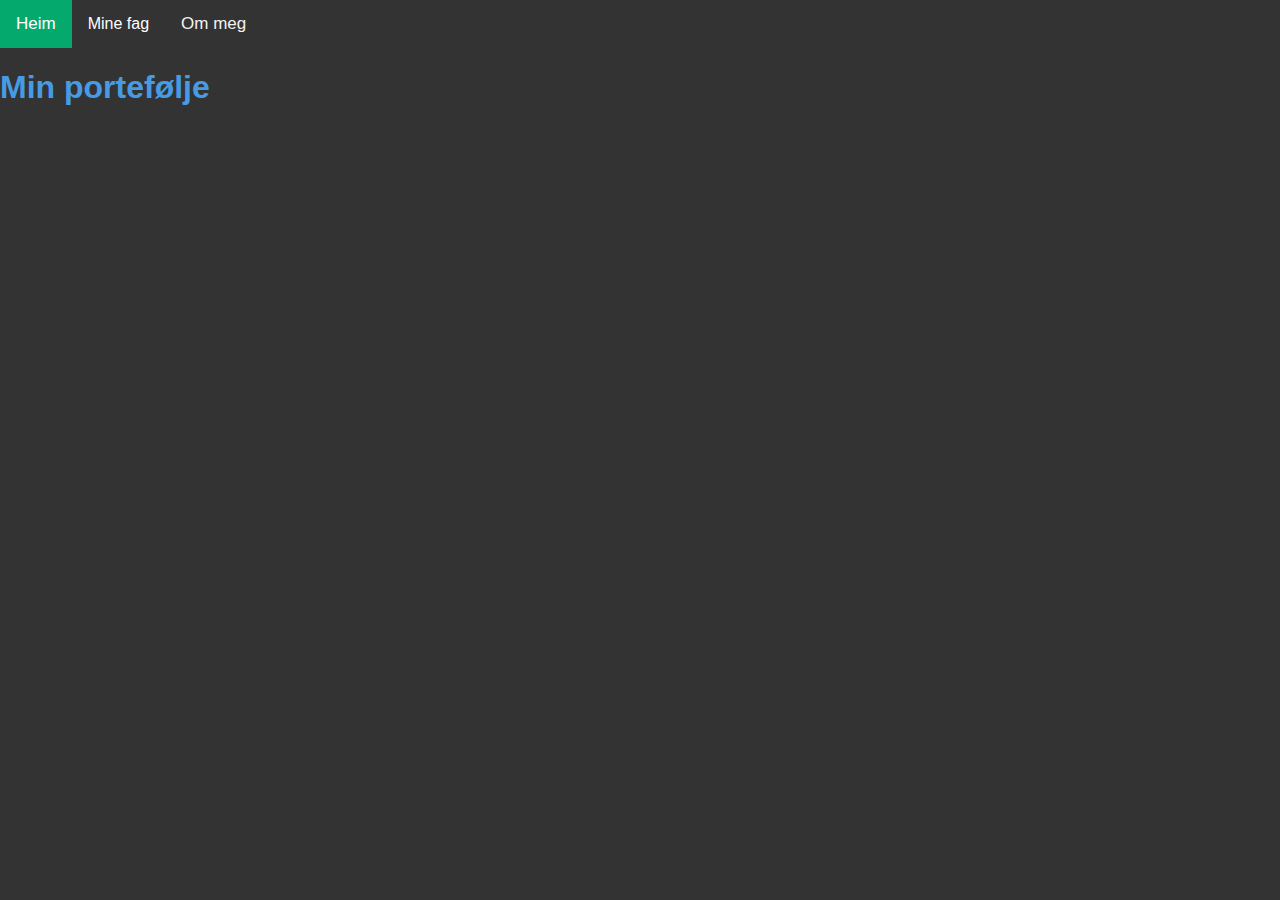
==== index.html @ 69f3f6f3 "hei" ====
<!DOCTYPE html>
<html lang="en">

<head>
    <meta charset="UTF-8">
    <meta name="viewport" content="width=device-width, initial-scale=1.0">

    <link rel="stylesheet" href="css/main.css">
    
    <title>Min portefølje</title>

  
    <style>

        body {

            background-image:url(images/) ;
            
            background-repeat: no-repeat;
           
            background-attachment: fixed;
           
            background-size: 400px;

        }

    </style>


</head>

<body>


    <div class="topnav">

        <a class="active" href="index.html">Heim</a>

        <div class="dropdown">

            <button class="dropbtn">Mine fag</button>

            <div class="dropdown-content">

                <a href="teknologi.html">Teknologiforståelse </a>

                <a href="utvikling.html">Konseptutvikling og programmering </a>

                <a href="prodhisto.html">Produksjon og historieforteljing </a>

            </div>

        </div>      

        <a href="about.html">Om meg</a>

    </div>
       

    <h1>Min portefølje</h1>

   
  
  
</body>

</html>
---- css/main.css ----
h1 {
    color:rgb(70, 155, 228);
    font-family:'Lucida Sans', 'Lucida Sans Regular', 'Lucida Grande', 'Lucida Sans Unicode', Geneva, Verdana, sans-serif
}

img {
    width: 280px
}



.subcjetContainer{
    display: grid;
    grid-template-columns: auto auto auto;
}

.subjectBox {
    border:2px solid darkslategray;
}
   
#middlebox {
    border:2px solid blue;
    color:blueviolet
}

.button{
    background-color: rgb(229, 45, 45);
    width: 65px;
    padding: 10px;
    border-radius: 5px;
    text-align: center;
    border: 2px solid black;
}




body {

    background-color: #333;

}






body {

    margin: 0;

    font-family: Arial, Helvetica, sans-serif;

}



.topnav {

    overflow: hidden;

    background-color: #333;

}



.topnav a {

    float: left;

    color: #f2f2f2;

    text-align: center;

    padding: 14px 16px;

    text-decoration: none;

    font-size: 17px;

}



.topnav a:hover {

    background-color: #ddd;

    color: black;

}



.topnav a.active {

    background-color: #04AA6D;

    color: white;

}




.dropdown {

float: left;

overflow: hidden;

}



.dropdown .dropbtn {

font-size: 16px;  

border: none;

outline: none;

color: white;

padding: 15px 16px;

background-color: inherit;

font-family: inherit;

margin: 0;

}



.topnav a:hover, .dropdown:hover .dropbtn {

background-color: #04AA6D;

}



.dropdown-content {

display: none;

position: absolute;

background-color: #f9f9f9;

min-width: 160px;

box-shadow: 0px 8px 16px 0px rgba(0,0,0,0.2);

z-index: 1;

}



.dropdown-content a {

float: none;

color: black;

padding: 12px 16px;

text-decoration: none;

display: block;

text-align: left;

}



.dropdown-content a:hover {

background-color: #ddd;

}



.dropdown:hover .dropdown-content {

display: block;

}


.information {

    color: white

}
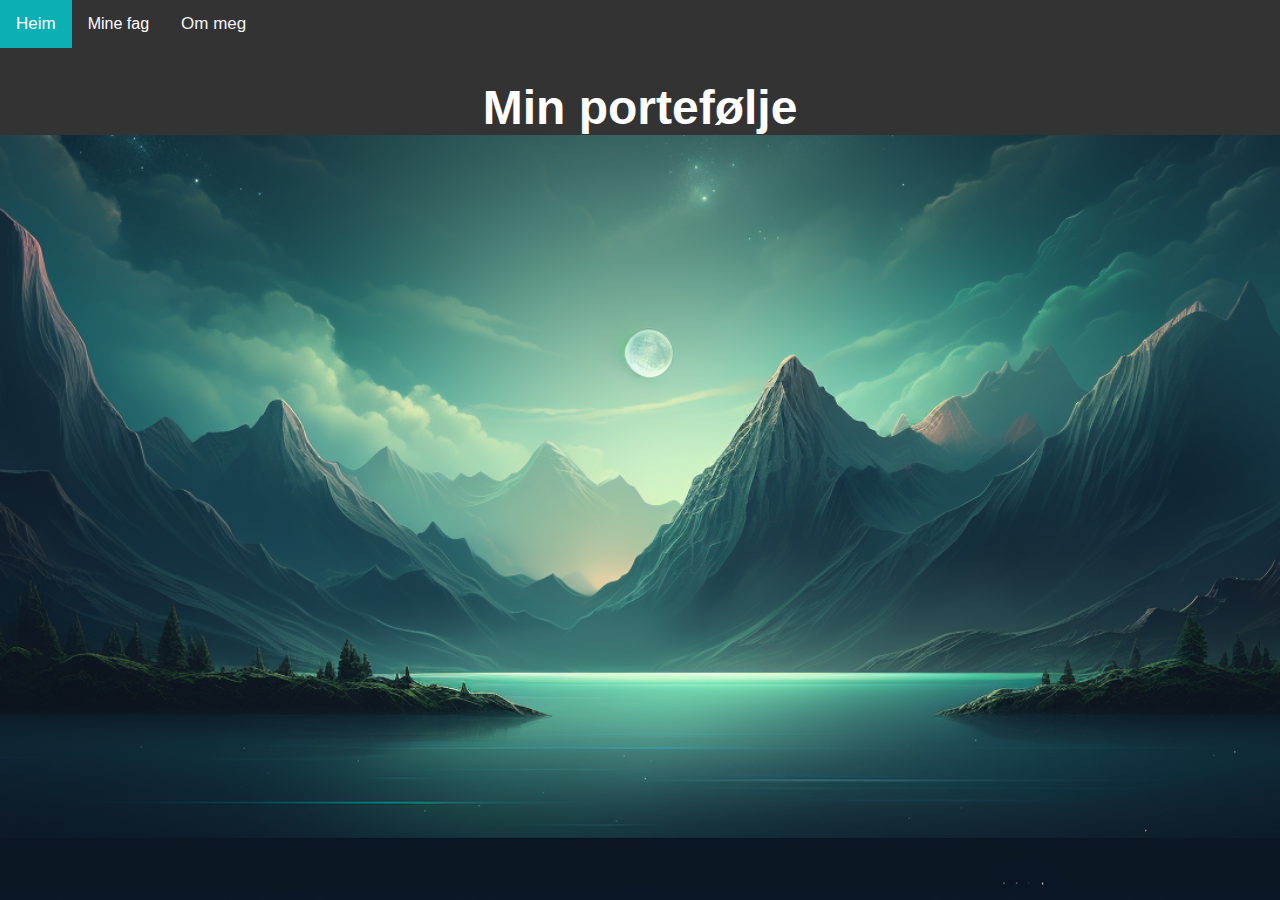
==== commit a60ee021: "Litt forandring" ====
--- a/index.html
+++ b/index.html
@@ -6,11 +6,13 @@
     <meta name="viewport" content="width=device-width, initial-scale=1.0">
 
     <link rel="stylesheet" href="css/main.css">
+    <link rel="stylesheet" href="css/index.css">
     
     <title>Min portefølje</title>
 
-  
-    <style>
+    
+   <!---
+   <style>
 
         body {
 
@@ -24,13 +26,16 @@
 
         }
 
+       
+
     </style>
-
-
+    -->
+ 
 </head>
 
 <body>
 
+    
 
     <div class="topnav">
 
@@ -48,6 +53,7 @@
 
                 <a href="prodhisto.html">Produksjon og historieforteljing </a>
 
+
             </div>
 
         </div>      
@@ -56,11 +62,10 @@
 
     </div>
        
+        <h1 class="overskrift">Min portefølje</h1>
+    
 
-    <h1>Min portefølje</h1>
-
-   
-  
+    <script type="text/javascript" src="js/example.js"> </script>
   
 </body>
 
--- a/css/main.css
+++ b/css/main.css
@@ -1,29 +1,27 @@
-h1 {
-    color:rgb(70, 155, 228);
-    font-family:'Lucida Sans', 'Lucida Sans Regular', 'Lucida Grande', 'Lucida Sans Unicode', Geneva, Verdana, sans-serif
-}
-
-img {
-    width: 280px
-}
-
-
-
-.subcjetContainer{
+
+
+.info {
+    color: white;
+}
+
+
+
+
+.subcjetContainer {
     display: grid;
     grid-template-columns: auto auto auto;
 }
 
 .subjectBox {
-    border:2px solid darkslategray;
-}
-   
+    border: 2px solid darkslategray;
+}
+
 #middlebox {
-    border:2px solid blue;
-    color:blueviolet
-}
-
-.button{
+    border: 2px solid blue;
+    color: blueviolet
+}
+
+.button {
     background-color: rgb(229, 45, 45);
     width: 65px;
     padding: 10px;
@@ -33,21 +31,18 @@
 }
 
 
-
+a {
+    color: rgb(5, 145, 232);
+}
+
+a:hover {
+    color: red;
+}
 
 body {
 
     background-color: #333;
 
-}
-
-
-
-
-
-
-body {
-
     margin: 0;
 
     font-family: Arial, Helvetica, sans-serif;
@@ -96,7 +91,7 @@
 
 .topnav a.active {
 
-    background-color: #04AA6D;
+    background-color: #0ab0b3;
 
     color: white;
 
@@ -107,9 +102,9 @@
 
 .dropdown {
 
-float: left;
-
-overflow: hidden;
+    float: left;
+
+    overflow: hidden;
 
 }
 
@@ -117,29 +112,30 @@
 
 .dropdown .dropbtn {
 
-font-size: 16px;  
-
-border: none;
-
-outline: none;
-
-color: white;
-
-padding: 15px 16px;
-
-background-color: inherit;
-
-font-family: inherit;
-
-margin: 0;
-
-}
-
-
-
-.topnav a:hover, .dropdown:hover .dropbtn {
-
-background-color: #04AA6D;
+    font-size: 16px;
+
+    border: none;
+
+    outline: none;
+
+    color: white;
+
+    padding: 15px 16px;
+
+    background-color: inherit;
+
+    font-family: inherit;
+
+    margin: 0;
+
+}
+
+
+
+.topnav a:hover,
+.dropdown:hover .dropbtn {
+
+    background-color: #0ab0b3;
 
 }
 
@@ -147,17 +143,17 @@
 
 .dropdown-content {
 
-display: none;
-
-position: absolute;
-
-background-color: #f9f9f9;
-
-min-width: 160px;
-
-box-shadow: 0px 8px 16px 0px rgba(0,0,0,0.2);
-
-z-index: 1;
+    display: none;
+
+    position: absolute;
+
+    background-color: #f9f9f9;
+
+    min-width: 160px;
+
+    box-shadow: 0px 8px 16px 0px rgba(0, 0, 0, 0.2);
+
+    z-index: 1;
 
 }
 
@@ -165,17 +161,17 @@
 
 .dropdown-content a {
 
-float: none;
-
-color: black;
-
-padding: 12px 16px;
-
-text-decoration: none;
-
-display: block;
-
-text-align: left;
+    float: none;
+
+    color: black;
+
+    padding: 12px 16px;
+
+    text-decoration: none;
+
+    display: block;
+
+    text-align: left;
 
 }
 
@@ -183,7 +179,7 @@
 
 .dropdown-content a:hover {
 
-background-color: #ddd;
+    background-color: #ddd;
 
 }
 
@@ -191,7 +187,7 @@
 
 .dropdown:hover .dropdown-content {
 
-display: block;
+    display: block;
 
 }
 
@@ -199,6 +195,13 @@
 .information {
 
     color: white
-
-}
-
+}
+
+
+.instant-foto {
+
+    width: 280px;
+    background-color: white;
+    border: 10px solid white;
+
+}--- a/css/index.css
+++ b/css/index.css
@@ -0,0 +1,21 @@
+
+.overskrift {
+    color: rgb(255, 255, 255);
+    font-family: 'Lucida Sans', 'Lucida Sans Regular', 'Lucida Grande', 'Lucida Sans Unicode', Geneva, Verdana, sans-serif;
+    text-align: center;
+    /*padding-top: 20%;*/
+    font-size: 300%;
+}
+
+
+html {
+    height: 100%;
+    margin: 0;
+    background-image: url("../images/bakgrunn.png");
+    background-position: center ;
+    background-repeat: no-repeat;
+    background-size:cover;
+    
+  }
+
+
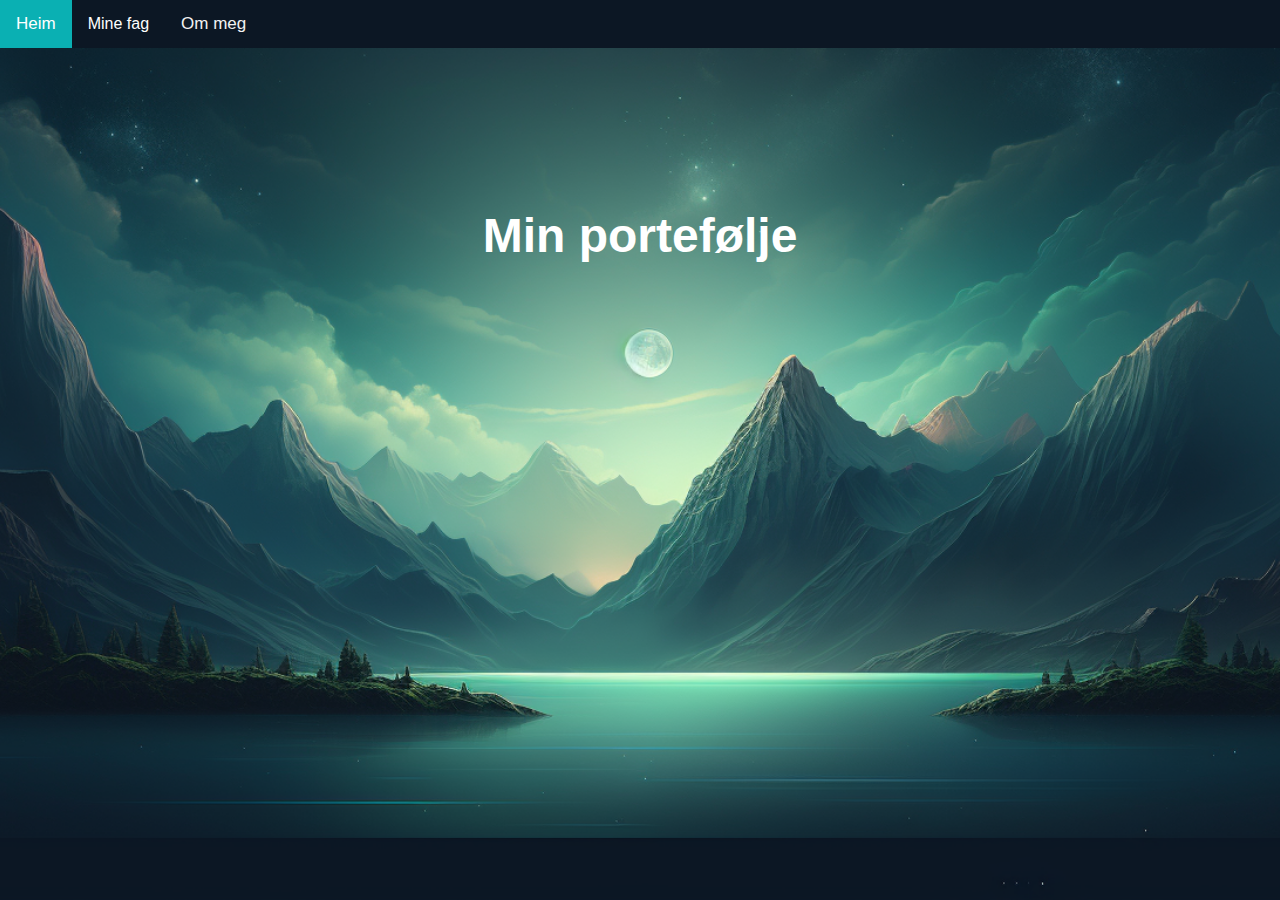
==== commit 37ce3d5b: "Fiksa/bytta" ====
--- a/index.html
+++ b/index.html
@@ -5,7 +5,7 @@
     <meta charset="UTF-8">
     <meta name="viewport" content="width=device-width, initial-scale=1.0">
 
-    <link rel="stylesheet" href="css/main.css">
+    
     <link rel="stylesheet" href="css/index.css">
     
     <title>Min portefølje</title>
--- a/css/index.css
+++ b/css/index.css
@@ -1,21 +1,173 @@
+body {
+
+    background-color: #333;
+
+    margin: 0;
+
+    font-family: Arial, Helvetica, sans-serif;
+      
+    
+    margin: 0;
+    background-image: url("../images/bakgrunn.png");
+    background-position: center ;
+    background-repeat: no-repeat;
+    background-size:cover;
+
+}
+
+html {
+    height: 100%;
+}
+
 
 .overskrift {
     color: rgb(255, 255, 255);
     font-family: 'Lucida Sans', 'Lucida Sans Regular', 'Lucida Grande', 'Lucida Sans Unicode', Geneva, Verdana, sans-serif;
     text-align: center;
-    /*padding-top: 20%;*/
+    padding-top: 10%;
     font-size: 300%;
 }
 
 
-html {
-    height: 100%;
-    margin: 0;
-    background-image: url("../images/bakgrunn.png");
-    background-position: center ;
-    background-repeat: no-repeat;
-    background-size:cover;
-    
-  }
 
 
+  .topnav {
+
+    overflow: hidden;
+
+    background-color: #0C1724;
+
+}
+
+
+
+.topnav a {
+
+    float: left;
+
+    color: #f2f2f2;
+
+    text-align: center;
+
+    padding: 14px 16px;
+
+    text-decoration: none;
+
+    font-size: 17px;
+   
+
+}
+
+
+
+.topnav a:hover {
+
+    background-color: #ddd;
+
+    color: black;
+
+}
+
+
+
+.topnav a.active {
+
+    background-color: #0ab0b3;
+
+    color: white;
+
+}
+
+
+
+
+.dropdown {
+
+    float: left;
+
+    overflow: hidden;
+
+}
+
+
+
+.dropdown .dropbtn {
+
+    font-size: 16px;
+
+    border: none;
+
+    outline: none;
+
+    color: white;
+
+    padding: 15px 16px;
+
+    background-color: inherit;
+
+    font-family: inherit;
+
+    margin: 0;
+
+}
+
+
+
+.topnav a:hover,
+.dropdown:hover .dropbtn {
+
+    background-color: #0ab0b3;
+
+}
+
+
+
+.dropdown-content {
+
+    display: none;
+
+    position: absolute;
+
+    background-color: #f9f9f9;
+
+    min-width: 160px;
+
+    box-shadow: 0px 8px 16px 0px rgba(0, 0, 0, 0.2);
+
+    z-index: 1;
+
+}
+
+
+
+.dropdown-content a {
+
+    float: none;
+
+    color: black;
+
+    padding: 12px 16px;
+
+    text-decoration: none;
+
+    display: block;
+
+    text-align: left;
+
+}
+
+
+
+.dropdown-content a:hover {
+
+    background-color: #ddd;
+
+}
+
+
+
+.dropdown:hover .dropdown-content {
+
+    display: block;
+
+}
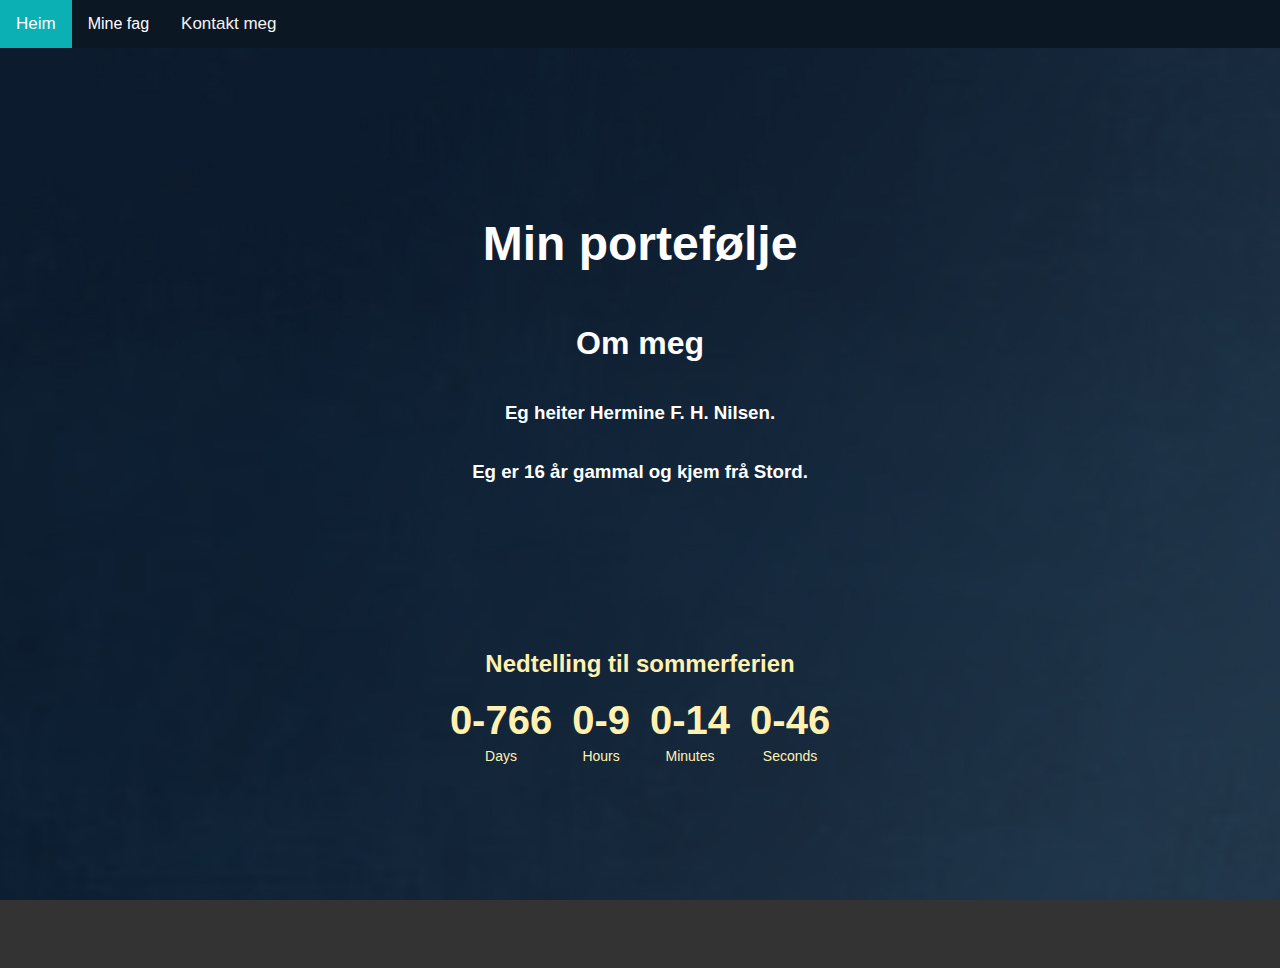
==== commit b6162c20: "igrfrnhbfhb" ====
--- a/index.html
+++ b/index.html
@@ -7,6 +7,7 @@
 
     
     <link rel="stylesheet" href="css/index.css">
+   
     
     <title>Min portefølje</title>
 
@@ -58,15 +59,55 @@
 
         </div>      
 
-        <a href="about.html">Om meg</a>
+       <a href="about.html">Kontakt meg</a> 
 
     </div>
        
+    <div class="info">
+
         <h1 class="overskrift">Min portefølje</h1>
-    
+ 
+        <h1>Om meg</h1>
+
+        <h3>Eg heiter Hermine F. H. Nilsen. </h3>
+
+        <!---
+        <h3>Du kan kontakte meg via email: <span><a href="mailto:hermine.nilsen@gmail.com" target="_top">hermine.nilsen@gmail.com </a></span></h3>
+
+        <h3>Du kan også finne meg på: <span><a href="https://github.com/Herminefhn" target="_top">github.com/Herminefhn</a></span></h3>
+      -->
+
+      <h3>Eg er 16 år gammal og kjem frå Stord.</h3>
+       
+    </div>
+
+    <div class="countdown">
+        <h2>Nedtelling til sommerferien</h2>
+        <div id="timer">
+            <div>
+                <span id="days">00</span>
+                <div>Days</div>
+            </div>
+            <div>
+                <span id="hours">00</span>
+                <div>Hours</div>
+            </div>
+            <div>
+                <span id="minutes">00</span>
+                <div>Minutes</div>
+            </div>
+            <div>
+                <span id="seconds">00</span>
+                <div>Seconds</div>
+            </div>
+        </div>
+    </div>
 
     <script type="text/javascript" src="js/example.js"> </script>
+    <script type="text/javascript" src="js/index.js"> </script>
   
 </body>
 
+
+
 </html>--- a/css/index.css
+++ b/css/index.css
@@ -1,5 +1,7 @@
+
 body {
 
+    
     background-color: #333;
 
     margin: 0;
@@ -8,12 +10,38 @@
       
     
     margin: 0;
-    background-image: url("../images/bakgrunn.png");
+    background-image: url("../images/edmnvs.jpg");
+    background-attachment: fixed;
     background-position: center ;
     background-repeat: no-repeat;
     background-size:cover;
 
-}
+
+    
+}
+
+.info {
+    color: rgb(255, 255, 255);
+    padding: 10px;
+
+    display: flex;
+    flex-direction: column;
+    align-items: center; /* Center items horizontally */
+    justify-content: flex-start; /* Align items to the top */
+    height: 100vh;
+    margin: 0;
+    
+}
+
+a {
+    color: rgb(5, 145, 232);
+  
+}
+
+a:hover {
+    color: red;
+}
+
 
 html {
     height: 100%;
@@ -35,8 +63,8 @@
 
     overflow: hidden;
 
-    background-color: #0C1724;
-
+    background-color: #0C1724; 
+    /* 0c1b2d */
 }
 
 
@@ -171,3 +199,33 @@
     display: block;
 
 }
+
+
+.countdown {
+    text-align: center;
+    position: absolute;
+    top: 70%; /* Adjust this value to move it up or down */
+    left: 50%; /* Center horizontally */
+    transform: translateX(-50%);
+    color:#fff2b1;
+}
+
+#timer {
+    display: flex;
+    justify-content: center;
+}
+
+#timer div {
+    margin: 0 10px;
+}
+
+#timer div span {
+    font-size: 40px;
+    font-weight: bold;
+}
+
+#timer div div {
+    font-size: 14px;
+    color: #fff2b1;
+    margin-top: 5px;
+}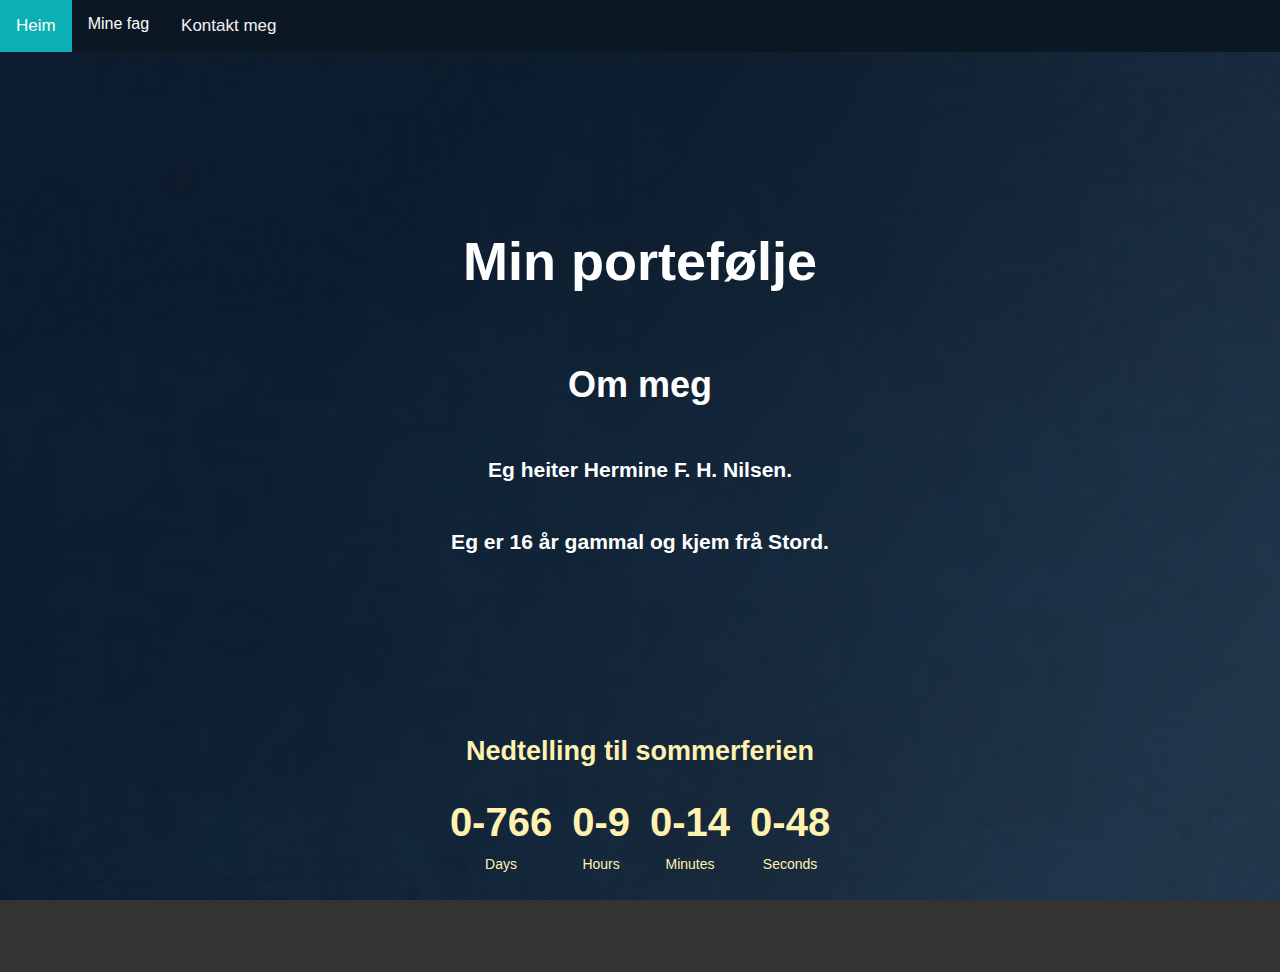
==== commit e5e993ef: "rfgth" ====
--- a/index.html
+++ b/index.html
@@ -80,25 +80,27 @@
       <h3>Eg er 16 år gammal og kjem frå Stord.</h3>
        
     </div>
-
-    <div class="countdown">
-        <h2>Nedtelling til sommerferien</h2>
-        <div id="timer">
-            <div>
-                <span id="days">00</span>
-                <div>Days</div>
-            </div>
-            <div>
-                <span id="hours">00</span>
-                <div>Hours</div>
-            </div>
-            <div>
-                <span id="minutes">00</span>
-                <div>Minutes</div>
-            </div>
-            <div>
-                <span id="seconds">00</span>
-                <div>Seconds</div>
+    
+    <div class="countdown-wrapper">
+        <div class="countdown">
+            <h2>Nedtelling til sommerferien</h2>
+            <div id="timer">
+                <div>
+                    <span id="days">00</span>
+                    <div>Days</div>
+                </div>
+                <div>
+                    <span id="hours">00</span>
+                    <div>Hours</div>
+                </div>
+                <div>
+                    <span id="minutes">00</span>
+                    <div>Minutes</div>
+                </div>
+                <div>
+                    <span id="seconds">00</span>
+                    <div>Seconds</div>
+                </div>
             </div>
         </div>
     </div>
--- a/css/index.css
+++ b/css/index.css
@@ -16,7 +16,7 @@
     background-repeat: no-repeat;
     background-size:cover;
 
-
+    min-width: 350px;
     
 }
 
@@ -200,15 +200,28 @@
 
 }
 
+/*
+.countdown-wrapper {
+    position: relative;
+    text-align: center;
+    
+}
+*/
 
 .countdown {
     text-align: center;
     position: absolute;
-    top: 70%; /* Adjust this value to move it up or down */
+    top: 79%; /* Adjust this value to move it up or down */
     left: 50%; /* Center horizontally */
     transform: translateX(-50%);
     color:#fff2b1;
 }
+
+@media (max-width: 600px){
+    .countdown {
+    top: 70%; /* Adjust this value to move it up or down */
+}}
+
 
 #timer {
     display: flex;
@@ -228,4 +241,63 @@
     font-size: 14px;
     color: #fff2b1;
     margin-top: 5px;
-}+}
+
+
+
+  /* Mobile-first styles */
+.container {
+    width: 100%;
+    padding: 10px;
+  }
+  
+  body {
+    font-family: Arial, sans-serif;
+    margin: 0;
+    padding: 0;
+    line-height: 1.4; /* Default line-height for larger screens */
+
+  }
+  
+  header {
+    background: #333;
+    color: #fff;
+    padding: 1em 0;
+    text-align: center;
+  }
+  
+  .content {
+    padding: 1em;
+  }
+  
+  img {
+    max-width: 100%;
+    height: auto;
+  }
+  
+  /* Media query for smaller screens */
+  @media (max-width: 600px) {
+    body {
+      line-height: 1.6; /* Increased line-height for better readability on smaller screens */
+      font-size: 14px;
+      
+    }
+    .content {
+      padding: 1em;
+    }
+  }
+  
+  /* Additional media query for even larger screens if needed */
+  @media (min-width: 1200px) {
+    body {
+      line-height: 1.4; /* Adjust the line-height back for very large screens */
+      font-size: 18px;
+    }
+  }
+  
+  @media (max-width: 400px) {
+    body {
+      font-size: 12px; /* Even smaller font size for very small screens */
+    }
+  }
+  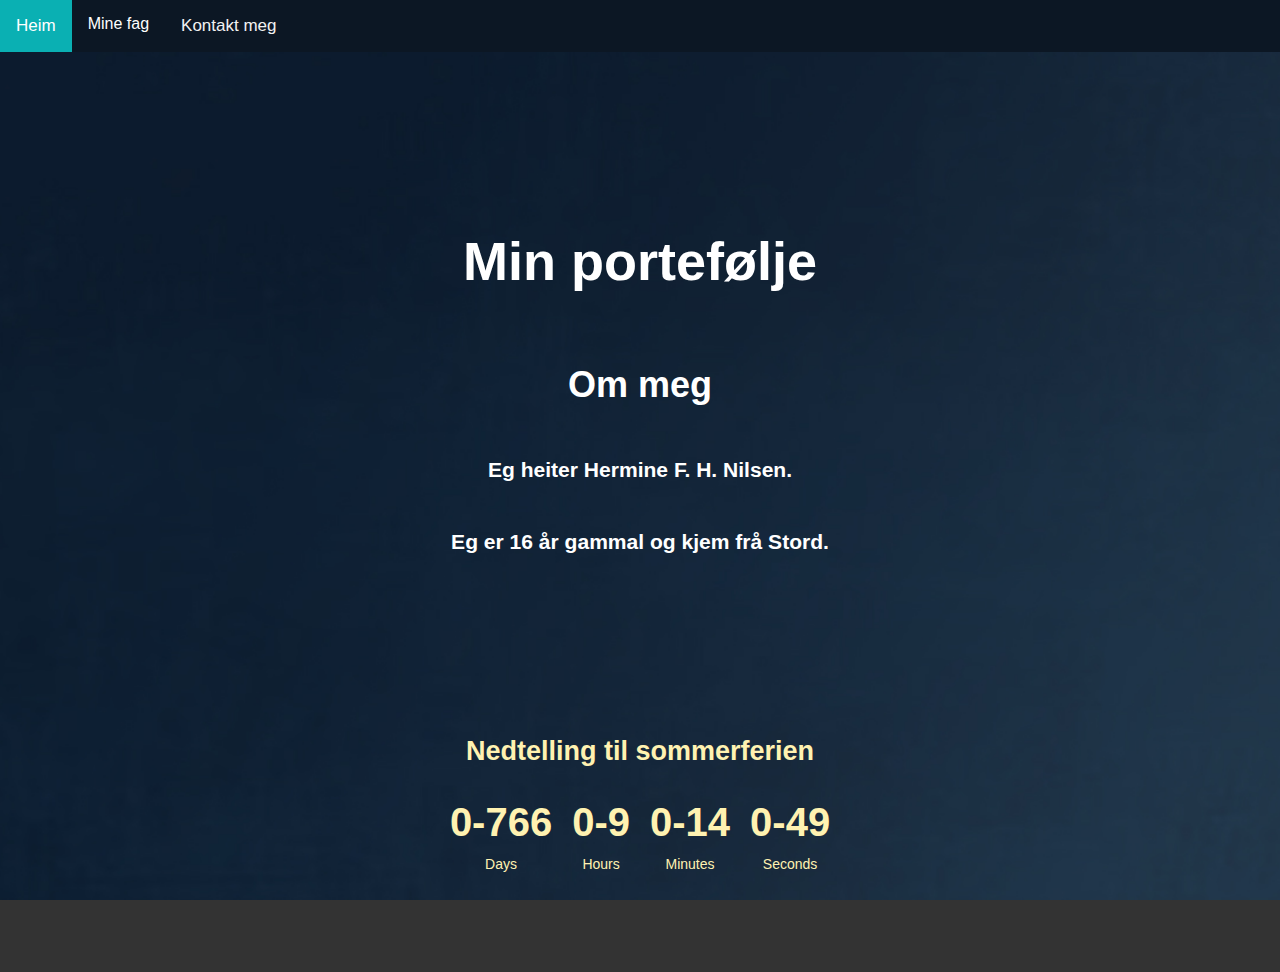
==== commit c2fe19f8: "gvsrbgg" ====
--- a/index.html
+++ b/index.html
@@ -5,14 +5,14 @@
     <meta charset="UTF-8">
     <meta name="viewport" content="width=device-width, initial-scale=1.0">
 
-    
+
     <link rel="stylesheet" href="css/index.css">
-   
-    
+
+
     <title>Min portefølje</title>
 
-    
-   <!---
+
+    <!---
    <style>
 
         body {
@@ -31,12 +31,12 @@
 
     </style>
     -->
- 
+
 </head>
 
 <body>
 
-    
+
 
     <div class="topnav">
 
@@ -57,16 +57,16 @@
 
             </div>
 
-        </div>      
+        </div>
 
-       <a href="about.html">Kontakt meg</a> 
+        <a href="about.html">Kontakt meg</a>
 
     </div>
-       
+
     <div class="info">
 
         <h1 class="overskrift">Min portefølje</h1>
- 
+
         <h1>Om meg</h1>
 
         <h3>Eg heiter Hermine F. H. Nilsen. </h3>
@@ -77,10 +77,10 @@
         <h3>Du kan også finne meg på: <span><a href="https://github.com/Herminefhn" target="_top">github.com/Herminefhn</a></span></h3>
       -->
 
-      <h3>Eg er 16 år gammal og kjem frå Stord.</h3>
-       
+        <h3>Eg er 16 år gammal og kjem frå Stord.</h3>
+
     </div>
-    
+
     <div class="countdown-wrapper">
         <div class="countdown">
             <h2>Nedtelling til sommerferien</h2>
@@ -107,7 +107,7 @@
 
     <script type="text/javascript" src="js/example.js"> </script>
     <script type="text/javascript" src="js/index.js"> </script>
-  
+
 </body>
 
 
--- a/css/index.css
+++ b/css/index.css
@@ -1,88 +1,86 @@
-
 body {
 
-    
-    background-color: #333;
-
-    margin: 0;
-
-    font-family: Arial, Helvetica, sans-serif;
-      
-    
-    margin: 0;
-    background-image: url("../images/edmnvs.jpg");
-    background-attachment: fixed;
-    background-position: center ;
-    background-repeat: no-repeat;
-    background-size:cover;
-
-    min-width: 350px;
-    
+
+  background-color: #333;
+
+  margin: 0;
+
+  font-family: Arial, Helvetica, sans-serif;
+
+
+  margin: 0;
+  background-image: url("../images/edmnvs.jpg");
+  background-attachment: fixed;
+  background-position: center;
+  background-repeat: no-repeat;
+  background-size: cover;
+
+  min-width: 350px;
+
 }
 
 .info {
-    color: rgb(255, 255, 255);
-    padding: 10px;
-
-    display: flex;
-    flex-direction: column;
-    align-items: center; /* Center items horizontally */
-    justify-content: flex-start; /* Align items to the top */
-    height: 100vh;
-    margin: 0;
-    
+  color: rgb(255, 255, 255);
+  padding: 10px;
+  display: flex;
+  flex-direction: column;
+  align-items: center;
+  justify-content: flex-start;
+  height: 100vh;
+  margin: 0;
+
 }
 
 a {
-    color: rgb(5, 145, 232);
-  
+  color: rgb(5, 145, 232);
+
 }
 
 a:hover {
-    color: red;
+  color: red;
 }
 
 
 html {
-    height: 100%;
+  height: 100%;
 }
 
 
 .overskrift {
-    color: rgb(255, 255, 255);
-    font-family: 'Lucida Sans', 'Lucida Sans Regular', 'Lucida Grande', 'Lucida Sans Unicode', Geneva, Verdana, sans-serif;
-    text-align: center;
-    padding-top: 10%;
-    font-size: 300%;
-}
-
-
-
-
-  .topnav {
-
-    overflow: hidden;
-
-    background-color: #0C1724; 
-    /* 0c1b2d */
+  color: rgb(255, 255, 255);
+  font-family: 'Lucida Sans', 'Lucida Sans Regular', 'Lucida Grande', 'Lucida Sans Unicode', Geneva, Verdana, sans-serif;
+  text-align: center;
+  padding-top: 10%;
+  font-size: 300%;
+}
+
+
+
+
+.topnav {
+
+  overflow: hidden;
+
+  background-color: #0C1724;
+  /* 0c1b2d */
 }
 
 
 
 .topnav a {
 
-    float: left;
-
-    color: #f2f2f2;
-
-    text-align: center;
-
-    padding: 14px 16px;
-
-    text-decoration: none;
-
-    font-size: 17px;
-   
+  float: left;
+
+  color: #f2f2f2;
+
+  text-align: center;
+
+  padding: 14px 16px;
+
+  text-decoration: none;
+
+  font-size: 17px;
+
 
 }
 
@@ -90,9 +88,9 @@
 
 .topnav a:hover {
 
-    background-color: #ddd;
-
-    color: black;
+  background-color: #ddd;
+
+  color: black;
 
 }
 
@@ -100,9 +98,9 @@
 
 .topnav a.active {
 
-    background-color: #0ab0b3;
-
-    color: white;
+  background-color: #0ab0b3;
+
+  color: white;
 
 }
 
@@ -111,9 +109,9 @@
 
 .dropdown {
 
-    float: left;
-
-    overflow: hidden;
+  float: left;
+
+  overflow: hidden;
 
 }
 
@@ -121,21 +119,21 @@
 
 .dropdown .dropbtn {
 
-    font-size: 16px;
-
-    border: none;
-
-    outline: none;
-
-    color: white;
-
-    padding: 15px 16px;
-
-    background-color: inherit;
-
-    font-family: inherit;
-
-    margin: 0;
+  font-size: 16px;
+
+  border: none;
+
+  outline: none;
+
+  color: white;
+
+  padding: 15px 16px;
+
+  background-color: inherit;
+
+  font-family: inherit;
+
+  margin: 0;
 
 }
 
@@ -144,7 +142,7 @@
 .topnav a:hover,
 .dropdown:hover .dropbtn {
 
-    background-color: #0ab0b3;
+  background-color: #0ab0b3;
 
 }
 
@@ -152,17 +150,17 @@
 
 .dropdown-content {
 
-    display: none;
-
-    position: absolute;
-
-    background-color: #f9f9f9;
-
-    min-width: 160px;
-
-    box-shadow: 0px 8px 16px 0px rgba(0, 0, 0, 0.2);
-
-    z-index: 1;
+  display: none;
+
+  position: absolute;
+
+  background-color: #f9f9f9;
+
+  min-width: 160px;
+
+  box-shadow: 0px 8px 16px 0px rgba(0, 0, 0, 0.2);
+
+  z-index: 1;
 
 }
 
@@ -170,17 +168,17 @@
 
 .dropdown-content a {
 
-    float: none;
-
-    color: black;
-
-    padding: 12px 16px;
-
-    text-decoration: none;
-
-    display: block;
-
-    text-align: left;
+  float: none;
+
+  color: black;
+
+  padding: 12px 16px;
+
+  text-decoration: none;
+
+  display: block;
+
+  text-align: left;
 
 }
 
@@ -188,7 +186,7 @@
 
 .dropdown-content a:hover {
 
-    background-color: #ddd;
+  background-color: #ddd;
 
 }
 
@@ -196,108 +194,98 @@
 
 .dropdown:hover .dropdown-content {
 
-    display: block;
-
-}
-
-/*
-.countdown-wrapper {
-    position: relative;
-    text-align: center;
-    
-}
-*/
+  display: block;
+
+}
 
 .countdown {
-    text-align: center;
-    position: absolute;
-    top: 79%; /* Adjust this value to move it up or down */
-    left: 50%; /* Center horizontally */
-    transform: translateX(-50%);
-    color:#fff2b1;
-}
-
-@media (max-width: 600px){
-    .countdown {
-    top: 70%; /* Adjust this value to move it up or down */
-}}
+  text-align: center;
+  position: absolute;
+  top: 79%;
+  left: 50%;
+  transform: translateX(-50%);
+  color: #fff2b1;
+}
+
+@media (max-width: 600px) {
+  .countdown {
+    top: 70%;
+  }
+}
 
 
 #timer {
-    display: flex;
-    justify-content: center;
+  display: flex;
+  justify-content: center;
 }
 
 #timer div {
-    margin: 0 10px;
+  margin: 0 10px;
 }
 
 #timer div span {
-    font-size: 40px;
-    font-weight: bold;
+  font-size: 40px;
+  font-weight: bold;
 }
 
 #timer div div {
+  font-size: 14px;
+  color: #fff2b1;
+  margin-top: 5px;
+}
+
+
+.container {
+  width: 100%;
+  padding: 10px;
+}
+
+body {
+  font-family: Arial, sans-serif;
+  margin: 0;
+  padding: 0;
+  line-height: 1.4;
+
+}
+
+header {
+  background: #333;
+  color: #fff;
+  padding: 1em 0;
+  text-align: center;
+}
+
+.content {
+  padding: 1em;
+}
+
+img {
+  max-width: 100%;
+  height: auto;
+}
+
+/* Til mindre skjermar*/
+@media (max-width: 600px) {
+  body {
+    line-height: 1.6;
     font-size: 14px;
-    color: #fff2b1;
-    margin-top: 5px;
-}
-
-
-
-  /* Mobile-first styles */
-.container {
-    width: 100%;
-    padding: 10px;
-  }
-  
-  body {
-    font-family: Arial, sans-serif;
-    margin: 0;
-    padding: 0;
-    line-height: 1.4; /* Default line-height for larger screens */
-
-  }
-  
-  header {
-    background: #333;
-    color: #fff;
-    padding: 1em 0;
-    text-align: center;
-  }
-  
+
+  }
+
   .content {
     padding: 1em;
   }
-  
-  img {
-    max-width: 100%;
-    height: auto;
-  }
-  
-  /* Media query for smaller screens */
-  @media (max-width: 600px) {
-    body {
-      line-height: 1.6; /* Increased line-height for better readability on smaller screens */
-      font-size: 14px;
-      
-    }
-    .content {
-      padding: 1em;
-    }
-  }
-  
-  /* Additional media query for even larger screens if needed */
-  @media (min-width: 1200px) {
-    body {
-      line-height: 1.4; /* Adjust the line-height back for very large screens */
-      font-size: 18px;
-    }
-  }
-  
-  @media (max-width: 400px) {
-    body {
-      font-size: 12px; /* Even smaller font size for very small screens */
-    }
-  }
-  +}
+
+@media (min-width: 1200px) {
+  body {
+    line-height: 1.4;
+    font-size: 18px;
+  }
+}
+
+@media (max-width: 350px) {
+  body {
+    font-size: 12px;
+  }
+}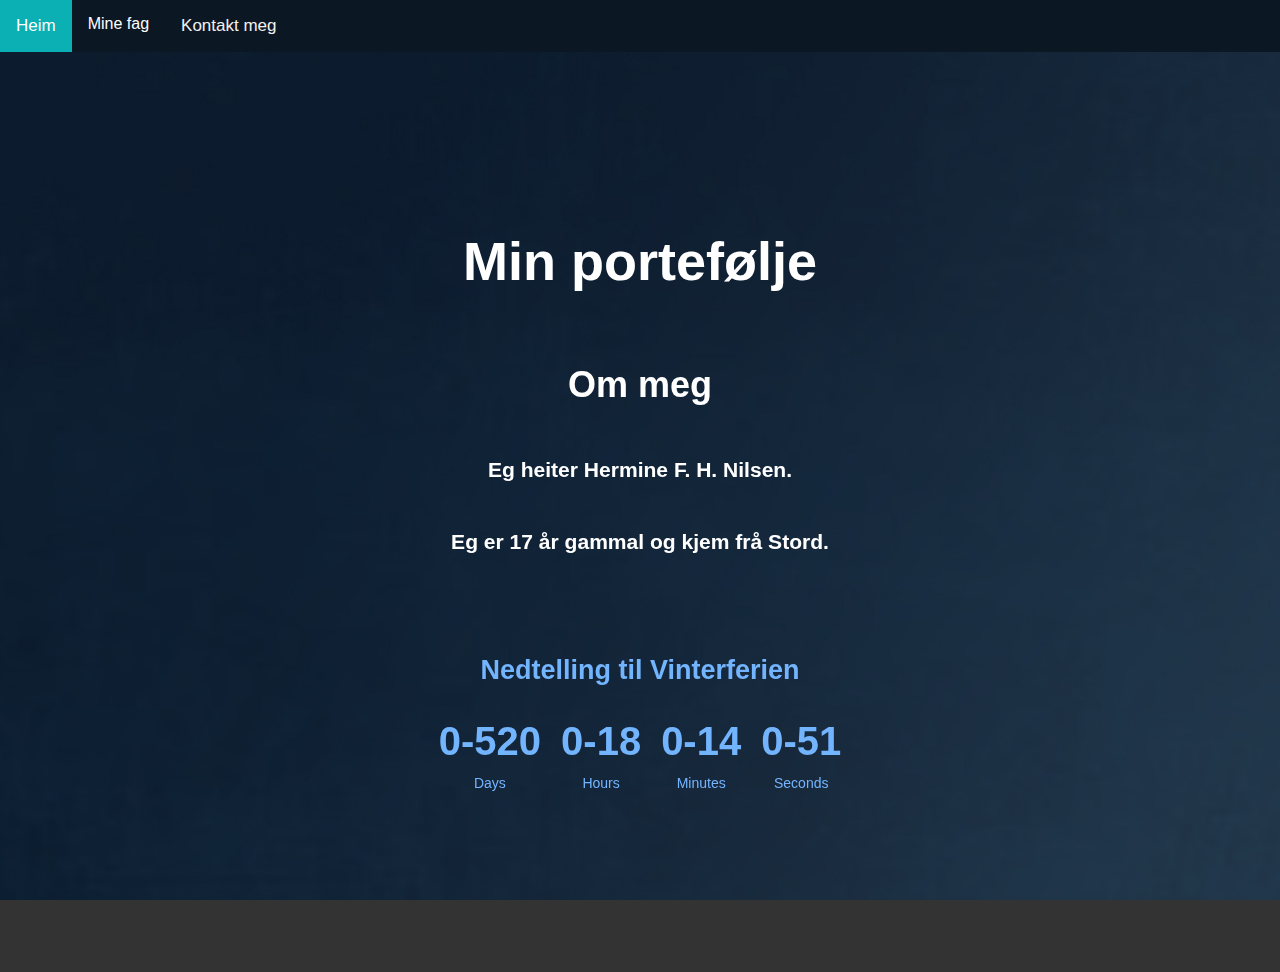
==== commit 1b3bbe7b: "sletta noke" ====
--- a/index.html
+++ b/index.html
@@ -10,27 +10,6 @@
 
 
     <title>Min portefølje</title>
-
-
-    <!---
-   <style>
-
-        body {
-
-            background-image:url(images/) ;
-            
-            background-repeat: no-repeat;
-           
-            background-attachment: fixed;
-           
-            background-size: 400px;
-
-        }
-
-       
-
-    </style>
-    -->
 
 </head>
 
@@ -77,13 +56,13 @@
         <h3>Du kan også finne meg på: <span><a href="https://github.com/Herminefhn" target="_top">github.com/Herminefhn</a></span></h3>
       -->
 
-        <h3>Eg er 16 år gammal og kjem frå Stord.</h3>
+        <h3>Eg er 17 år gammal og kjem frå Stord.</h3>
 
     </div>
 
     <div class="countdown-wrapper">
         <div class="countdown">
-            <h2>Nedtelling til sommerferien</h2>
+            <h2>Nedtelling til Vinterferien</h2>
             <div id="timer">
                 <div>
                     <span id="days">00</span>
@@ -105,9 +84,11 @@
         </div>
     </div>
 
+    <canvas id="snowCanvas"></canvas>
+
     <script type="text/javascript" src="js/example.js"> </script>
     <script type="text/javascript" src="js/index.js"> </script>
-
+    <script src="js/alle.js"></script>
 </body>
 
 
--- a/css/index.css
+++ b/css/index.css
@@ -1,6 +1,6 @@
 body {
 
-
+  overflow: hidden; /* Prevent scrolling */
   background-color: #333;
 
   margin: 0;
@@ -204,14 +204,11 @@
   top: 79%;
   left: 50%;
   transform: translateX(-50%);
-  color: #fff2b1;
-}
-
-@media (max-width: 600px) {
-  .countdown {
-    top: 70%;
-  }
-}
+  /* color: #fff2b1; */
+  color: #73b4ff;
+}
+
+
 
 
 #timer {
@@ -230,7 +227,8 @@
 
 #timer div div {
   font-size: 14px;
-  color: #fff2b1;
+  /* color: #fff2b1; */
+  color: #73b4ff;
   margin-top: 5px;
 }
 
@@ -265,7 +263,7 @@
 }
 
 /* Til mindre skjermar*/
-@media (max-width: 600px) {
+@media (max-width: 700px) {
   body {
     line-height: 1.6;
     font-size: 14px;
@@ -274,6 +272,9 @@
 
   .content {
     padding: 1em;
+  }
+  .countdown {
+    top: 70%;
   }
 }
 
@@ -282,10 +283,36 @@
     line-height: 1.4;
     font-size: 18px;
   }
+  .countdown {
+    top: 70%;
+  }
 }
 
 @media (max-width: 350px) {
   body {
-    font-size: 12px;
-  }
-}+    font-size: 8px; /* Gjør teksten mye mindre */
+    line-height: 1.2; /* Juster linjehøyden for små skjermer */
+    margin: 0; /* Fjern eventuell unødvendig margin */
+    padding: 0; /* Fjern unødvendig padding */
+  }
+
+  .countdown {
+    top: 70%;
+    right: 60%;
+    transform: scale(0.5);
+  }
+}
+
+
+
+
+
+canvas {
+  position: fixed; /* Ensures the canvas stays in the same position as you scroll */
+  top: 0;
+  left: 0;
+  width: 100%; /* Makes the canvas span the full width */
+  height: 100%; /* Makes the canvas span the full height */
+  z-index: -1; /* Sends the canvas to the background */
+  pointer-events: none; /* Ensures the canvas doesn't block clicks on other elements */
+}
